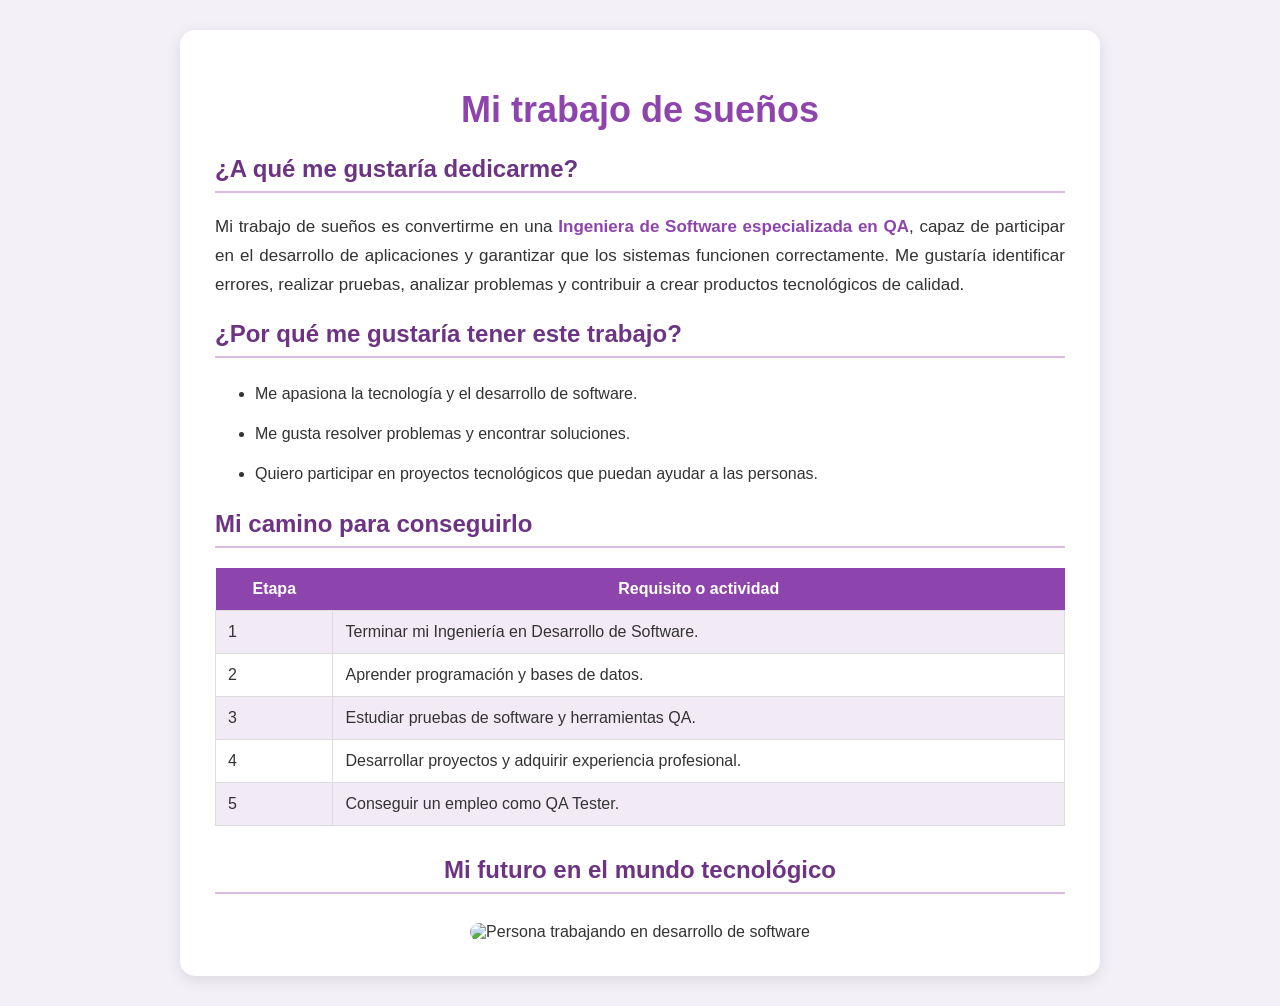
==== index.html @ 87aed18d "Add files via upload" ====
<!DOCTYPE html>
<html lang="es">

<head>

    <meta charset="UTF-8">
    <meta name="viewport" content="width=device-width, initial-scale=1.0">

    <title>Mi trabajo de sueños</title>

    <link rel="stylesheet" href="estilos.css">

</head>

<body>

    <div class="contenedor">

        <h1>Mi trabajo de sueños</h1>

        <div class="presentacion">

            <h2>¿A qué me gustaría dedicarme?</h2>

            <p>
                Mi trabajo de sueños es convertirme en una
                <span>Ingeniera de Software especializada en QA</span>,
                capaz de participar en el desarrollo de aplicaciones
                y garantizar que los sistemas funcionen correctamente.
                Me gustaría identificar errores, realizar pruebas,
                analizar problemas y contribuir a crear productos
                tecnológicos de calidad.
            </p>

        </div>

        <div class="razones">

            <h2>¿Por qué me gustaría tener este trabajo?</h2>

            <ul>
                <li>Me apasiona la tecnología y el desarrollo de software.</li>

                <li>Me gusta resolver problemas y encontrar soluciones.</li>

                <li>Quiero participar en proyectos tecnológicos
                    que puedan ayudar a las personas.</li>
            </ul>

        </div>

        <div class="requisitos">

            <h2>Mi camino para conseguirlo</h2>

            <table>

                <tr>
                    <th>Etapa</th>
                    <th>Requisito o actividad</th>
                </tr>

                <tr>
                    <td>1</td>
                    <td>Terminar mi Ingeniería en Desarrollo de Software.</td>
                </tr>

                <tr>
                    <td>2</td>
                    <td>Aprender programación y bases de datos.</td>
                </tr>

                <tr>
                    <td>3</td>
                    <td>Estudiar pruebas de software y herramientas QA.</td>
                </tr>

                <tr>
                    <td>4</td>
                    <td>Desarrollar proyectos y adquirir experiencia profesional.</td>
                </tr>

                <tr>
                    <td>5</td>
                    <td>Conseguir un empleo como QA Tester.</td>
                </tr>

            </table>

        </div>

        <div class="imagen">

            <h2>Mi futuro en el mundo tecnológico</h2>

            <img src="imagenes/desarrolladora.jpg"
                 alt="Persona trabajando en desarrollo de software">

        </div>

    </div>

</body>

</html>
---- estilos.css ----
body {
    font-family: Arial, sans-serif;
    background-color: #f4f0f7;
    margin: 0;
    padding: 30px;
    color: #333333;
}

.contenedor {
    max-width: 850px;
    margin: auto;
    background-color: white;
    padding: 35px;
    border-radius: 15px;
    box-shadow: 0 4px 15px rgba(0, 0, 0, 0.10);
}

h1 {
    text-align: center;
    color: #8e44ad;
    font-size: 36px;
}

h2 {
    color: #6c3483;
    border-bottom: 2px solid #d7bde2;
    padding-bottom: 8px;
}

p {
    font-size: 17px;
    line-height: 1.7;
    text-align: justify;
}

ul {
    line-height: 2;
}

li {
    margin-bottom: 8px;
}

span {
    color: #8e44ad;
    font-weight: bold;
}

table {
    width: 100%;
    border-collapse: collapse;
    margin-top: 20px;
}

th {
    background-color: #8e44ad;
    color: white;
    padding: 12px;
}

td {
    border: 1px solid #dddddd;
    padding: 12px;
}

tr:nth-child(even) {
    background-color: #f2eaf5;
}

.imagen {
    text-align: center;
    margin-top: 30px;
}

.imagen img {
    width: 100%;
    max-width: 600px;
    border-radius: 12px;
    margin-top: 10px;
}
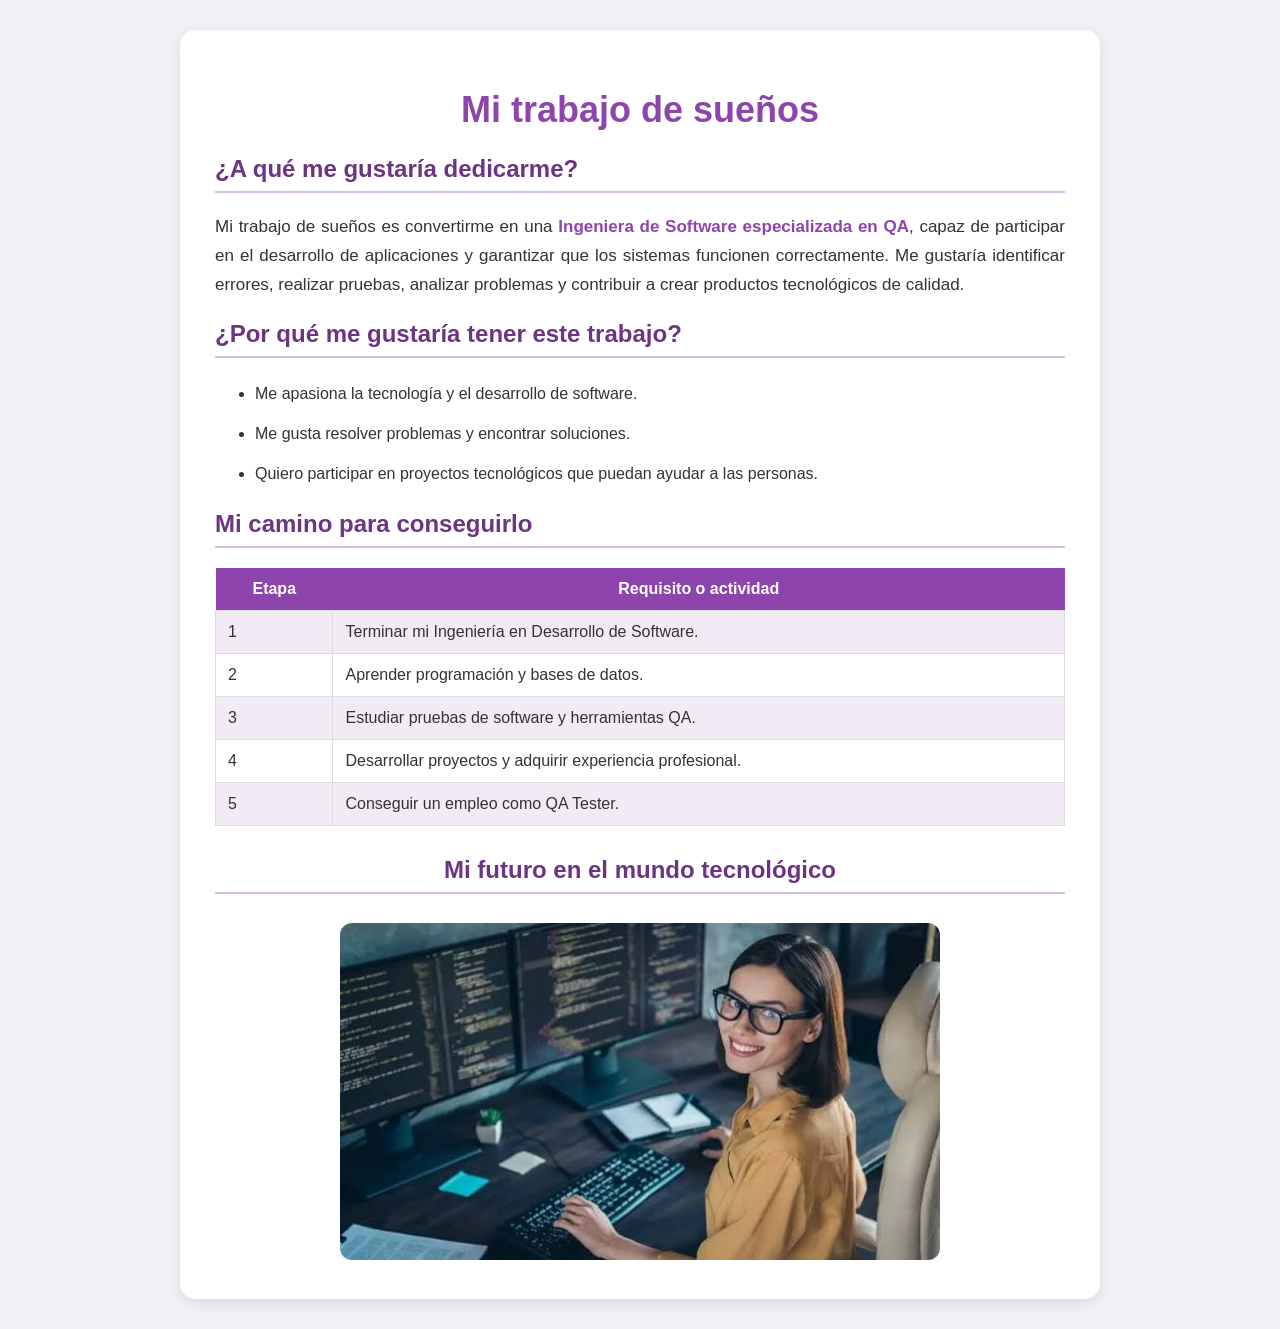
==== commit 7a761d80: "Fix HTML formatting and structure" ====
--- a/index.html
+++ b/index.html
@@ -93,7 +93,7 @@
 
             <h2>Mi futuro en el mundo tecnológico</h2>
 
-            <img src="imagenes/desarrolladora.jpg"
+            <img src="Desarrolladora.jpg"
                  alt="Persona trabajando en desarrollo de software">
 
         </div>
@@ -102,4 +102,4 @@
 
 </body>
 
-</html>+</html>
